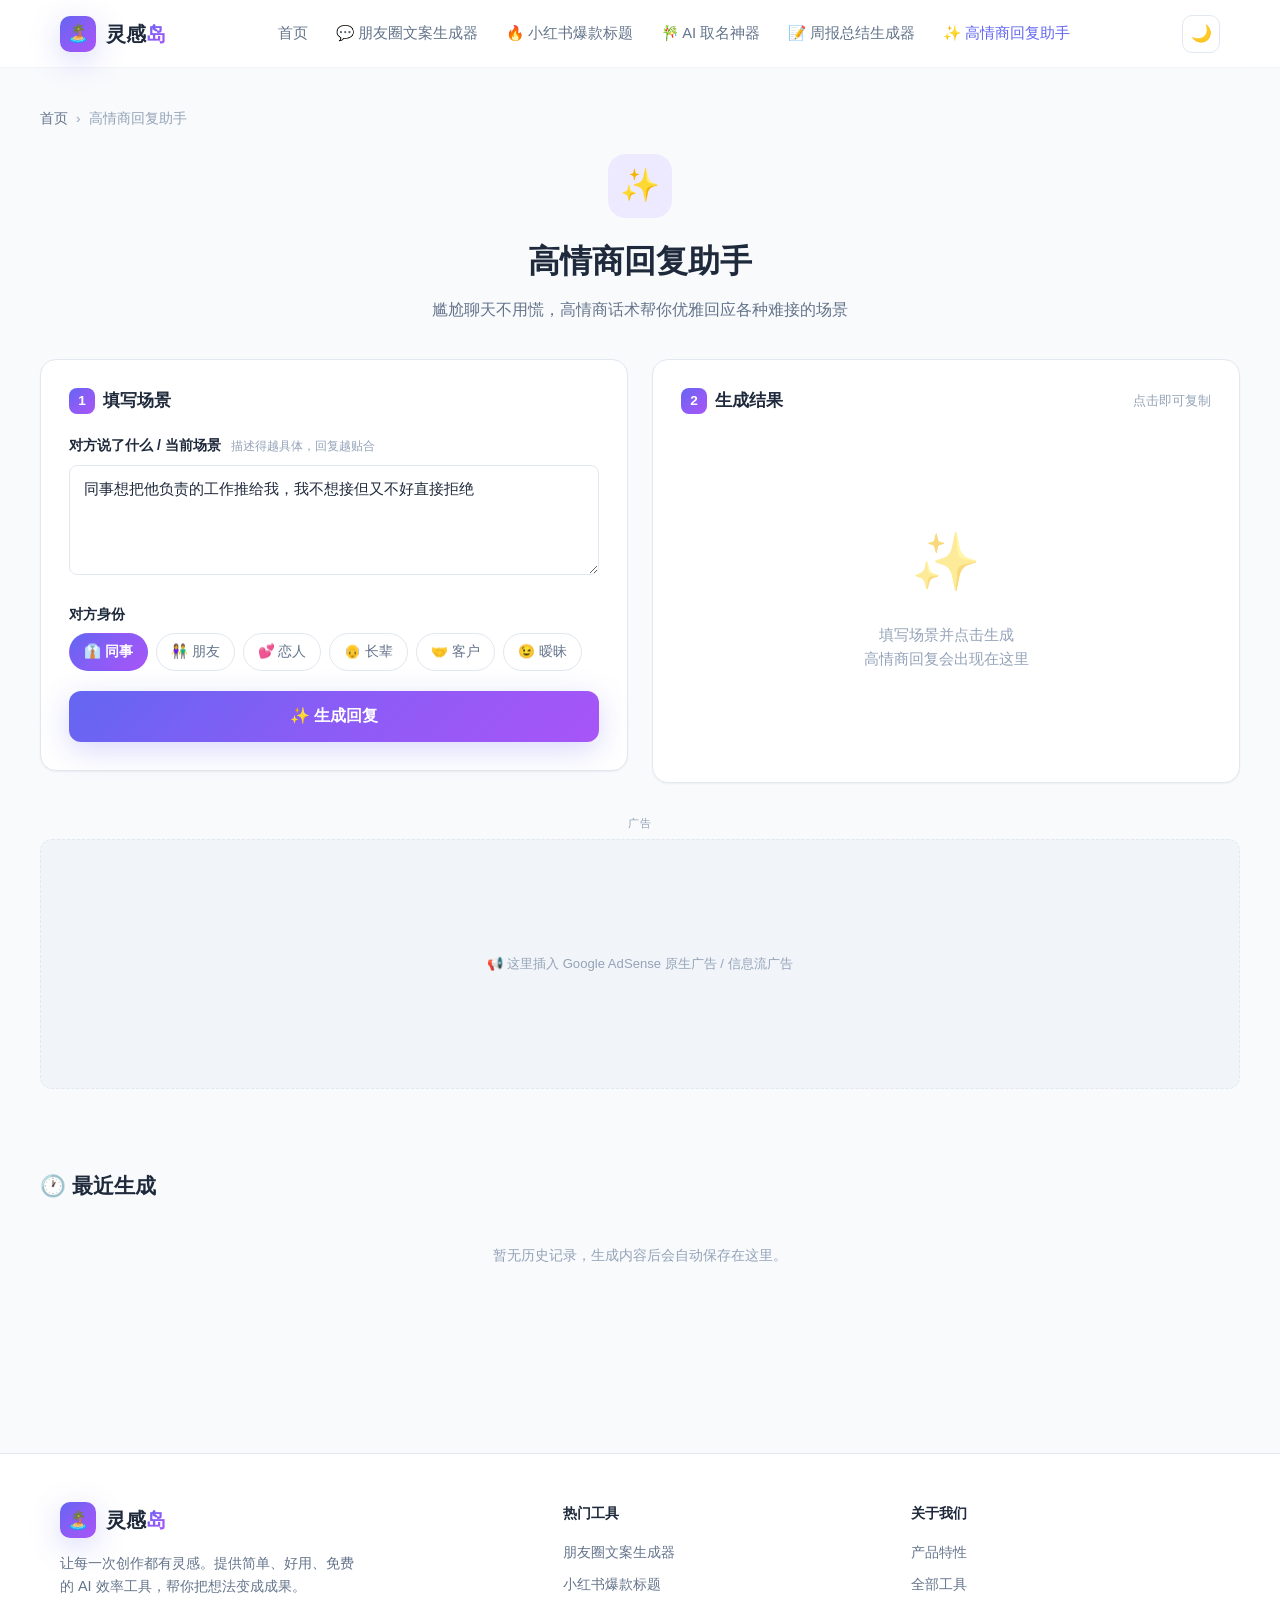
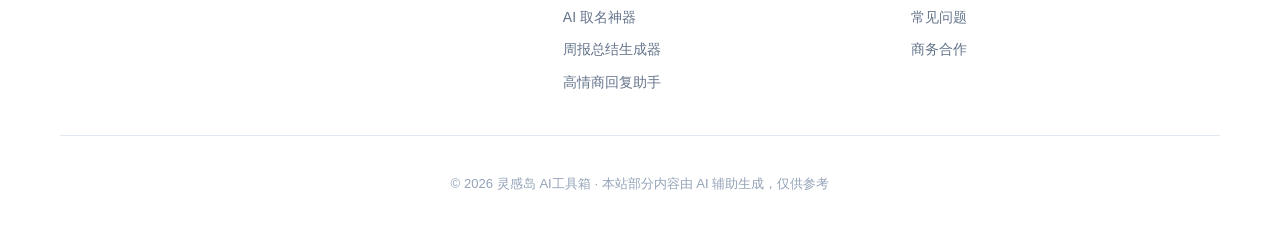
==== tools/eq-reply.html @ 60087644 "🎉 灵感岛 AI效率工具箱 - 初始版本（5个AI工具+变现方案）" ====
<!DOCTYPE html>
<html lang="zh-CN">
<head>
  <meta charset="UTF-8">
  <meta name="viewport" content="width=device-width, initial-scale=1.0">
  <title>高情商回复助手 - 各种场景的得体话术 | 灵感岛</title>
  <meta name="description" content="免费高情商回复助手，针对同事、朋友、恋人、长辈、客户等各种关系场景，生成得体自然的高情商话术，聊天不再尴尬。">
  <meta name="keywords" content="高情商回复,高情商聊天,回话技巧,聊天话术,怎么回复,情商话术生成">
  <link rel="canonical" href="/tools/eq-reply.html">
  <link rel="stylesheet" href="/assets/css/style.css">
  <script type="application/ld+json">
  {"@context":"https://schema.org","@type":"SoftwareApplication","name":"高情商回复助手","applicationCategory":"UtilitiesApplication","operatingSystem":"Web","offers":{"@type":"Offer","price":"0"}}
  </script>
</head>
<body data-tool="eq-reply">
  <header class="site-header" id="siteHeader"></header>

  <main class="main-content tool-page container">
    <div class="breadcrumb">
      <a href="/index.html">首页</a><span>›</span><span>高情商回复助手</span>
    </div>

    <div class="tool-header">
      <div class="tool-header-icon" style="background:#ede9fe;">✨</div>
      <h1>高情商回复助手</h1>
      <p>尴尬聊天不用慌，高情商话术帮你优雅回应各种难接的场景</p>
    </div>

    <div class="tool-workspace">
      <div class="panel">
        <h2 class="panel-title"><span class="step-num">1</span>填写场景</h2>

        <div class="form-group">
          <label class="form-label" for="situationInput">对方说了什么 / 当前场景 <span class="form-hint">描述得越具体，回复越贴合</span></label>
          <textarea class="textarea" id="situationInput" placeholder="例如：同事把他的工作推给我，我不想接但又不好拒绝..." style="min-height:110px;">同事想把他负责的工作推给我，我不想接但又不好直接拒绝</textarea>
        </div>

        <div class="form-group">
          <label class="form-label">对方身份</label>
          <div class="chip-group" id="relationChips">
            <span class="chip active" data-value="同事">👔 同事</span>
            <span class="chip" data-value="朋友">👫 朋友</span>
            <span class="chip" data-value="恋人">💕 恋人</span>
            <span class="chip" data-value="长辈">👴 长辈</span>
            <span class="chip" data-value="客户">🤝 客户</span>
            <span class="chip" data-value="暧昧">😉 暧昧</span>
          </div>
        </div>

        <button class="btn btn-primary btn-block btn-lg" id="generateBtn" onclick="handleGenerate()">✨ 生成回复</button>
      </div>

      <div class="panel result-panel">
        <h2 class="panel-title"><span class="step-num">2</span>生成结果 <span style="margin-left:auto;font-size:0.8rem;font-weight:400;color:var(--text-light);">点击即可复制</span></h2>
        <div id="resultArea">
          <div class="result-empty">
            <div class="result-empty-icon">✨</div>
            <p>填写场景并点击生成<br>高情商回复会出现在这里</p>
          </div>
        </div>
        <div class="result-actions" id="resultActions" style="display:none;">
          <button class="btn btn-outline" onclick="copyAll()">📋 复制全部</button>
          <button class="btn btn-ghost" onclick="handleGenerate()">🔄 换一批</button>
        </div>
      </div>
    </div>

    <div class="ad-container">
      <div class="ad-label">广告</div>
      <div class="ad-slot ad-slot-insight">📢 这里插入 Google AdSense 原生广告 / 信息流广告</div>
    </div>

    <section class="history-section" id="historySection">
      <h2 class="section-title" style="font-size:1.3rem;">🕐 最近生成</h2>
      <div class="history-list" id="historyList"></div>
    </section>
  </main>

  <footer class="site-footer" id="siteFooter"></footer>

  <script src="/assets/js/common.js"></script>
  <script src="/assets/js/ai-engine.js"></script>
  <script>
    let currentResults = [], currentParams = {};

    document.querySelectorAll('#relationChips .chip').forEach(chip => {
      chip.addEventListener('click', function() {
        document.querySelectorAll('#relationChips .chip').forEach(c => c.classList.remove('active'));
        this.classList.add('active');
      });
    });
    function getSelectedRelation() {
      const el = document.querySelector('#relationChips .chip.active');
      return el ? el.dataset.value : '同事';
    }

    async function handleGenerate() {
      const situation = document.getElementById('situationInput').value.trim();
      if (!situation) { showToast('请先描述一下场景'); return; }

      const btn = document.getElementById('generateBtn');
      btn.disabled = true;
      btn.innerHTML = '<span class="spinner" style="width:18px;height:18px;border-width:2px;"></span> 生成中...';
      document.getElementById('resultArea').innerHTML = `<div class="loading-wrap"><div class="spinner"></div><p>正在帮你想得体回复...</p></div>`;
      document.getElementById('resultActions').style.display = 'none';

      try {
        currentParams = { situation, relation: getSelectedRelation(), count: 5 };
        currentResults = await generate('eq-reply', currentParams);
        renderResults();
        saveHistory('eq-reply', currentParams, currentResults);
        renderHistory('historyList', 'eq-reply', restoreHistory);
      } catch (e) {
        showToast('生成失败，请重试'); console.error(e);
      } finally {
        btn.disabled = false;
        btn.innerHTML = '✨ 生成回复';
      }
    }

    function renderResults() {
      document.getElementById('resultArea').innerHTML = `
        <div class="result-list">
          ${currentResults.map((text, i) => `
            <div class="result-item" onclick="copyResult(${i}, this)">
              <span class="result-index">${i + 1}</span>
              <p class="result-text">${escapeHtml(text)}</p>
              <span class="result-copy-hint">📋 点击复制</span>
            </div>
          `).join('')}
        </div>`;
      document.getElementById('resultActions').style.display = 'flex';
    }

    async function copyResult(i, el) { await copyText(currentResults[i]); el.classList.add('copied'); setTimeout(() => el.classList.remove('copied'), 800); }
    async function copyAll() { await copyText(currentResults.join('\n\n')); }

    function restoreHistory(record) {
      document.getElementById('situationInput').value = record.inputs.situation || '';
      document.querySelectorAll('#relationChips .chip').forEach(c => c.classList.toggle('active', c.dataset.value === record.inputs.relation));
      currentParams = record.inputs;
      currentResults = record.results;
      renderResults();
      showToast('已恢复历史记录');
      window.scrollTo({ top: 0, behavior: 'smooth' });
    }

    document.addEventListener('DOMContentLoaded', () => renderHistory('historyList', 'eq-reply', restoreHistory));
  </script>
</body>
</html>
---- assets/css/style.css ----
/* ============================================
   灵感岛 AI工具箱 - 全局样式
   纯CSS变量驱动，支持浅色/深色主题
   ============================================ */

/* ---------- CSS 变量 ---------- */
:root {
  /* 主题色 */
  --primary: #6366f1;
  --primary-dark: #4f46e5;
  --primary-light: #818cf8;
  --secondary: #8b5cf6;
  --accent: #06b6d4;
  --accent-orange: #f59e0b;

  /* 渐变 */
  --gradient-main: linear-gradient(135deg, #6366f1 0%, #8b5cf6 50%, #a855f7 100%);
  --gradient-warm: linear-gradient(135deg, #f59e0b 0%, #ef4444 100%);
  --gradient-cool: linear-gradient(135deg, #06b6d4 0%, #3b82f6 100%);

  /* 文字 */
  --text-main: #1e293b;
  --text-sub: #64748b;
  --text-light: #94a3b8;
  --text-inverse: #ffffff;

  /* 背景 */
  --bg-page: #f8fafc;
  --bg-card: #ffffff;
  --bg-soft: #f1f5f9;
  --bg-input: #ffffff;
  --bg-hero: linear-gradient(135deg, #eef2ff 0%, #faf5ff 100%);

  /* 边框 */
  --border: #e2e8f0;
  --border-light: #f1f5f9;

  /* 阴影 */
  --shadow-sm: 0 1px 2px rgba(0, 0, 0, 0.05);
  --shadow-md: 0 4px 6px -1px rgba(0, 0, 0, 0.08), 0 2px 4px -1px rgba(0, 0, 0, 0.04);
  --shadow-lg: 0 10px 25px -5px rgba(0, 0, 0, 0.1), 0 8px 10px -6px rgba(0, 0, 0, 0.05);
  --shadow-glow: 0 8px 30px rgba(99, 102, 241, 0.25);

  /* 圆角 */
  --radius-sm: 8px;
  --radius-md: 12px;
  --radius-lg: 16px;
  --radius-xl: 24px;

  /* 布局 */
  --max-width: 1200px;
  --header-height: 68px;
}

/* ---------- 深色主题 ---------- */
[data-theme="dark"] {
  --text-main: #f1f5f9;
  --text-sub: #94a3b8;
  --text-light: #64748b;
  --text-inverse: #ffffff;

  --bg-page: #0f172a;
  --bg-card: #1e293b;
  --bg-soft: #0f172a;
  --bg-input: #334155;
  --bg-hero: linear-gradient(135deg, #1e1b4b 0%, #172554 100%);

  --border: #334155;
  --border-light: #1e293b;

  --shadow-md: 0 4px 6px -1px rgba(0, 0, 0, 0.3);
  --shadow-lg: 0 10px 25px -5px rgba(0, 0, 0, 0.4);
}

/* ---------- 基础重置 ---------- */
*, *::before, *::after { box-sizing: border-box; }

html { scroll-behavior: smooth; }

body {
  margin: 0;
  font-family: -apple-system, BlinkMacSystemFont, "Segoe UI", "PingFang SC", "Microsoft YaHei", "Helvetica Neue", sans-serif;
  background: var(--bg-page);
  color: var(--text-main);
  line-height: 1.6;
  -webkit-font-smoothing: antialiased;
  transition: background 0.3s, color 0.3s;
}

a { color: var(--primary); text-decoration: none; }
a:hover { text-decoration: underline; }
img { max-width: 100%; display: block; }
button, input, textarea, select { font-family: inherit; }

/* ---------- 布局容器 ---------- */
.container {
  max-width: var(--max-width);
  margin: 0 auto;
  padding: 0 20px;
}

.main-content { min-height: calc(100vh - var(--header-height) - 200px); }

/* ---------- 顶部导航 ---------- */
.site-header {
  position: sticky;
  top: 0;
  z-index: 100;
  height: var(--header-height);
  background: color-mix(in srgb, var(--bg-card) 88%, transparent);
  backdrop-filter: blur(12px);
  -webkit-backdrop-filter: blur(12px);
  border-bottom: 1px solid var(--border-light);
}

.header-inner {
  max-width: var(--max-width);
  height: 100%;
  margin: 0 auto;
  padding: 0 20px;
  display: flex;
  align-items: center;
  justify-content: space-between;
  gap: 16px;
}

.logo {
  display: flex;
  align-items: center;
  gap: 10px;
  font-size: 1.25rem;
  font-weight: 800;
  color: var(--text-main);
  white-space: nowrap;
}
.logo:hover { text-decoration: none; }
.logo-icon {
  width: 36px;
  height: 36px;
  border-radius: 10px;
  background: var(--gradient-main);
  display: flex;
  align-items: center;
  justify-content: center;
  font-size: 1.1rem;
  box-shadow: var(--shadow-glow);
}
.logo-gradient {
  background: var(--gradient-main);
  -webkit-background-clip: text;
  -webkit-text-fill-color: transparent;
  background-clip: text;
}

.nav-links { display: flex; align-items: center; gap: 28px; }
.nav-links a {
  color: var(--text-sub);
  font-size: 0.92rem;
  font-weight: 500;
  transition: color 0.2s;
}
.nav-links a:hover, .nav-links a.active { color: var(--primary); text-decoration: none; }

.header-actions { display: flex; align-items: center; gap: 10px; }

.icon-btn {
  width: 38px;
  height: 38px;
  border: 1px solid var(--border);
  background: var(--bg-card);
  color: var(--text-sub);
  border-radius: 10px;
  cursor: pointer;
  display: flex;
  align-items: center;
  justify-content: center;
  font-size: 1.05rem;
  transition: all 0.2s;
}
.icon-btn:hover { color: var(--primary); border-color: var(--primary); }

.mobile-menu-btn { display: none; }

/* ---------- 按钮 ---------- */
.btn {
  display: inline-flex;
  align-items: center;
  justify-content: center;
  gap: 8px;
  padding: 12px 24px;
  border: none;
  border-radius: var(--radius-md);
  font-size: 0.95rem;
  font-weight: 600;
  cursor: pointer;
  transition: all 0.2s;
  text-decoration: none;
}
.btn:hover { text-decoration: none; transform: translateY(-1px); }
.btn:active { transform: translateY(0); }
.btn:disabled { opacity: 0.6; cursor: not-allowed; transform: none; }

.btn-primary {
  background: var(--gradient-main);
  color: white;
  box-shadow: var(--shadow-glow);
}
.btn-primary:hover { box-shadow: 0 12px 35px rgba(99, 102, 241, 0.4); }

.btn-outline {
  background: transparent;
  color: var(--primary);
  border: 1.5px solid var(--primary);
}
.btn-outline:hover { background: var(--primary); color: white; }

.btn-ghost {
  background: var(--bg-soft);
  color: var(--text-sub);
}
.btn-ghost:hover { background: var(--border); color: var(--text-main); }

.btn-lg { padding: 15px 32px; font-size: 1rem; }
.btn-block { width: 100%; }

/* ---------- Hero 区域 ---------- */
.hero {
  background: var(--bg-hero);
  padding: 80px 20px 64px;
  text-align: center;
  position: relative;
  overflow: hidden;
}
.hero::before, .hero::after {
  content: '';
  position: absolute;
  border-radius: 50%;
  filter: blur(60px);
  opacity: 0.35;
  pointer-events: none;
}
.hero::before { width: 300px; height: 300px; background: #a5b4fc; top: -100px; left: -100px; }
.hero::after { width: 350px; height: 350px; background: #f0abfc; bottom: -150px; right: -80px; }

.hero-inner { max-width: 760px; margin: 0 auto; position: relative; z-index: 1; }

.hero-badge {
  display: inline-flex;
  align-items: center;
  gap: 6px;
  padding: 6px 14px;
  background: var(--bg-card);
  border: 1px solid var(--border);
  border-radius: 999px;
  font-size: 0.8rem;
  color: var(--primary);
  font-weight: 600;
  margin-bottom: 24px;
  box-shadow: var(--shadow-sm);
}

.hero h1 {
  font-size: clamp(2.2rem, 5vw, 3.4rem);
  line-height: 1.2;
  margin: 0 0 20px;
  font-weight: 800;
  letter-spacing: -0.02em;
}
.hero h1 .highlight {
  background: var(--gradient-main);
  -webkit-background-clip: text;
  -webkit-text-fill-color: transparent;
  background-clip: text;
}

.hero p {
  font-size: 1.1rem;
  color: var(--text-sub);
  margin: 0 auto 32px;
  max-width: 600px;
}

/* ---------- 区块标题 ---------- */
.section { padding: 56px 0; }
.section-title {
  font-size: 1.8rem;
  font-weight: 800;
  margin: 0 0 8px;
  display: flex;
  align-items: center;
  gap: 10px;
}
.section-subtitle { color: var(--text-sub); margin: 0 0 28px; font-size: 0.95rem; }

/* ---------- 工具卡片网格 ---------- */
.tools-grid {
  display: grid;
  grid-template-columns: repeat(auto-fill, minmax(280px, 1fr));
  gap: 20px;
}

.tool-card {
  background: var(--bg-card);
  border: 1px solid var(--border);
  border-radius: var(--radius-lg);
  padding: 26px 24px;
  transition: all 0.25s;
  position: relative;
  overflow: hidden;
  display: block;
  color: var(--text-main);
}
.tool-card:hover {
  text-decoration: none;
  transform: translateY(-4px);
  box-shadow: var(--shadow-lg);
  border-color: transparent;
}
.tool-card::before {
  content: '';
  position: absolute;
  top: 0; left: 0; right: 0;
  height: 3px;
  background: var(--tool-gradient, var(--gradient-main));
  opacity: 0;
  transition: opacity 0.25s;
}
.tool-card:hover::before { opacity: 1; }

.tool-card-icon {
  width: 52px;
  height: 52px;
  border-radius: 14px;
  display: flex;
  align-items: center;
  justify-content: center;
  font-size: 1.6rem;
  margin-bottom: 18px;
  background: var(--tool-soft, #eef2ff);
}

.tool-card h3 { margin: 0 0 8px; font-size: 1.15rem; font-weight: 700; }
.tool-card p { margin: 0; color: var(--text-sub); font-size: 0.9rem; line-height: 1.6; }

.tool-card-arrow {
  position: absolute;
  top: 24px;
  right: 24px;
  color: var(--text-light);
  font-size: 1.1rem;
  transition: all 0.2s;
}
.tool-card:hover .tool-card-arrow { color: var(--primary); transform: translateX(3px); }

.tool-tag {
  display: inline-block;
  margin-top: 16px;
  padding: 3px 10px;
  border-radius: 999px;
  font-size: 0.72rem;
  font-weight: 600;
  background: var(--bg-soft);
  color: var(--text-sub);
}
.tool-tag.hot { background: #fef2f2; color: #dc2626; }
[data-theme="dark"] .tool-tag.hot { background: #450a0a; color: #fca5a5; }

/* ---------- 工具页面布局 ---------- */
.tool-page { padding: 40px 0 64px; }

.breadcrumb {
  display: flex;
  align-items: center;
  gap: 8px;
  font-size: 0.85rem;
  color: var(--text-light);
  margin-bottom: 24px;
}
.breadcrumb a { color: var(--text-sub); }
.breadcrumb a:hover { color: var(--primary); }

.tool-header {
  text-align: center;
  margin-bottom: 36px;
}
.tool-header-icon {
  width: 64px;
  height: 64px;
  border-radius: 18px;
  display: flex;
  align-items: center;
  justify-content: center;
  font-size: 2rem;
  margin: 0 auto 18px;
  background: var(--tool-soft, #eef2ff);
}
.tool-header h1 { font-size: 2rem; margin: 0 0 10px; font-weight: 800; }
.tool-header p { color: var(--text-sub); margin: 0; font-size: 1rem; }

.tool-workspace {
  display: grid;
  grid-template-columns: 1fr 1fr;
  gap: 24px;
  align-items: start;
}

@media (max-width: 860px) {
  .tool-workspace { grid-template-columns: 1fr; }
}

.panel {
  background: var(--bg-card);
  border: 1px solid var(--border);
  border-radius: var(--radius-lg);
  padding: 28px;
  box-shadow: var(--shadow-sm);
}
.panel-title {
  font-size: 1.05rem;
  font-weight: 700;
  margin: 0 0 20px;
  display: flex;
  align-items: center;
  gap: 8px;
}
.panel-title .step-num {
  width: 26px;
  height: 26px;
  border-radius: 8px;
  background: var(--gradient-main);
  color: white;
  display: inline-flex;
  align-items: center;
  justify-content: center;
  font-size: 0.85rem;
}

/* ---------- 表单控件 ---------- */
.form-group { margin-bottom: 20px; }
.form-label {
  display: block;
  font-size: 0.88rem;
  font-weight: 600;
  margin-bottom: 8px;
  color: var(--text-main);
}
.form-hint { font-size: 0.78rem; color: var(--text-light); font-weight: 400; margin-left: 6px; }

.input, .textarea, .select {
  width: 100%;
  padding: 12px 14px;
  border: 1.5px solid var(--border);
  border-radius: var(--radius-sm);
  background: var(--bg-input);
  color: var(--text-main);
  font-size: 0.92rem;
  transition: all 0.2s;
  outline: none;
}
.input:focus, .textarea:focus, .select:focus {
  border-color: var(--primary);
  box-shadow: 0 0 0 3px rgba(99, 102, 241, 0.12);
}
.textarea { resize: vertical; min-height: 120px; line-height: 1.6; }
.select { cursor: pointer; appearance: none; background-image: url("data:image/svg+xml,%3Csvg xmlns='http://www.w3.org/2000/svg' width='14' height='14' viewBox='0 0 24 24' fill='none' stroke='%2394a3b8' stroke-width='2'%3E%3Cpath d='M6 9l6 6 6-6'/%3E%3C/svg%3E"); background-repeat: no-repeat; background-position: right 14px center; padding-right: 38px; }

/* 选项标签（芯片） */
.chip-group { display: flex; flex-wrap: wrap; gap: 8px; }
.chip {
  padding: 7px 14px;
  border: 1.5px solid var(--border);
  border-radius: 999px;
  background: var(--bg-input);
  color: var(--text-sub);
  font-size: 0.85rem;
  cursor: pointer;
  transition: all 0.2s;
  user-select: none;
}
.chip:hover { border-color: var(--primary-light); color: var(--primary); }
.chip.active {
  background: var(--gradient-main);
  border-color: transparent;
  color: white;
  font-weight: 600;
}

/* ---------- 结果区域 ---------- */
.result-panel { position: sticky; top: calc(var(--header-height) + 20px); }

.result-empty {
  display: flex;
  flex-direction: column;
  align-items: center;
  justify-content: center;
  min-height: 320px;
  color: var(--text-light);
  text-align: center;
}
.result-empty-icon { font-size: 3.5rem; margin-bottom: 16px; opacity: 0.5; }
.result-empty p { margin: 0; font-size: 0.95rem; }

.result-list { display: flex; flex-direction: column; gap: 12px; }

.result-item {
  background: var(--bg-soft);
  border: 1px solid var(--border-light);
  border-radius: var(--radius-md);
  padding: 16px;
  position: relative;
  transition: all 0.2s;
  cursor: pointer;
}
.result-item:hover { border-color: var(--primary-light); background: var(--bg-card); box-shadow: var(--shadow-sm); }
.result-item.copied { border-color: var(--accent); }
.result-index {
  position: absolute;
  top: 12px;
  right: 14px;
  font-size: 0.75rem;
  color: var(--text-light);
  font-weight: 700;
}
.result-text {
  margin: 0;
  padding-right: 28px;
  font-size: 0.95rem;
  line-height: 1.7;
  word-break: break-word;
  white-space: pre-wrap;
}
.result-copy-hint {
  display: block;
  margin-top: 8px;
  font-size: 0.72rem;
  color: var(--text-light);
  opacity: 0;
  transition: opacity 0.2s;
}
.result-item:hover .result-copy-hint { opacity: 1; }

.result-actions {
  display: flex;
  gap: 10px;
  margin-top: 20px;
  padding-top: 20px;
  border-top: 1px solid var(--border-light);
}

/* 加载动画 */
.loading-wrap {
  display: flex;
  flex-direction: column;
  align-items: center;
  justify-content: center;
  min-height: 320px;
  gap: 16px;
  color: var(--text-sub);
}
.spinner {
  width: 40px;
  height: 40px;
  border: 3px solid var(--border);
  border-top-color: var(--primary);
  border-radius: 50%;
  animation: spin 0.8s linear infinite;
}
@keyframes spin { to { transform: rotate(360deg); } }

/* ---------- 历史记录 ---------- */
.history-section { padding: 48px 0; }
.history-list { display: flex; flex-direction: column; gap: 10px; }
.history-item {
  display: flex;
  align-items: center;
  gap: 14px;
  padding: 14px 18px;
  background: var(--bg-card);
  border: 1px solid var(--border);
  border-radius: var(--radius-md);
  transition: all 0.2s;
}
.history-item:hover { box-shadow: var(--shadow-sm); border-color: var(--primary-light); }
.history-item-icon {
  width: 38px;
  height: 38px;
  border-radius: 10px;
  background: var(--bg-soft);
  display: flex;
  align-items: center;
  justify-content: center;
  font-size: 1.1rem;
  flex-shrink: 0;
}
.history-item-body { flex: 1; min-width: 0; }
.history-item-title { font-size: 0.9rem; font-weight: 600; margin-bottom: 2px; }
.history-item-preview {
  font-size: 0.8rem;
  color: var(--text-light);
  white-space: nowrap;
  overflow: hidden;
  text-overflow: ellipsis;
}
.history-item-time { font-size: 0.75rem; color: var(--text-light); white-space: nowrap; }

/* ---------- 广告位 ---------- */
.ad-container {
  margin: 32px 0;
  text-align: center;
  min-height: 100px;
}
.ad-label {
  font-size: 0.68rem;
  color: var(--text-light);
  text-transform: uppercase;
  letter-spacing: 1px;
  margin-bottom: 6px;
}
.ad-slot {
  background: var(--bg-soft);
  border: 1px dashed var(--border);
  border-radius: var(--radius-md);
  min-height: 90px;
  display: flex;
  align-items: center;
  justify-content: center;
  color: var(--text-light);
  font-size: 0.82rem;
  padding: 12px;
}
.ad-slot-insight { min-height: 250px; }

/* ---------- 页脚 ---------- */
.site-footer {
  background: var(--bg-card);
  border-top: 1px solid var(--border);
  padding: 48px 0 24px;
  margin-top: 40px;
}
.footer-grid {
  display: grid;
  grid-template-columns: 1.5fr 1fr 1fr;
  gap: 40px;
  margin-bottom: 32px;
}
.footer-brand p { color: var(--text-sub); font-size: 0.9rem; margin-top: 14px; max-width: 300px; }
.footer-col h4 { font-size: 0.9rem; margin: 0 0 16px; }
.footer-col a {
  display: block;
  color: var(--text-sub);
  font-size: 0.88rem;
  margin-bottom: 10px;
  transition: color 0.2s;
}
.footer-col a:hover { color: var(--primary); text-decoration: none; }
.footer-bottom {
  border-top: 1px solid var(--border);
  padding-top: 24px;
  text-align: center;
  color: var(--text-light);
  font-size: 0.82rem;
}

/* ---------- Toast 提示 ---------- */
.toast {
  position: fixed;
  bottom: 30px;
  left: 50%;
  transform: translateX(-50%) translateY(100px);
  background: var(--text-main);
  color: var(--bg-card);
  padding: 12px 24px;
  border-radius: var(--radius-md);
  font-size: 0.9rem;
  font-weight: 500;
  z-index: 1000;
  opacity: 0;
  transition: all 0.3s;
  box-shadow: var(--shadow-lg);
  pointer-events: none;
}
.toast.show { transform: translateX(-50%) translateY(0); opacity: 1; }

/* ---------- 特性区 ---------- */
.features-grid {
  display: grid;
  grid-template-columns: repeat(auto-fit, minmax(240px, 1fr));
  gap: 24px;
}
.feature-item { text-align: center; padding: 20px; }
.feature-icon {
  width: 56px;
  height: 56px;
  border-radius: 16px;
  display: flex;
  align-items: center;
  justify-content: center;
  font-size: 1.6rem;
  margin: 0 auto 16px;
  background: var(--bg-soft);
}
.feature-item h3 { font-size: 1rem; margin: 0 0 8px; }
.feature-item p { color: var(--text-sub); font-size: 0.88rem; margin: 0; }

/* ---------- CTA 区块 ---------- */
.cta-banner {
  background: var(--gradient-main);
  border-radius: var(--radius-xl);
  padding: 48px 32px;
  text-align: center;
  color: white;
  margin: 40px 0;
}
.cta-banner h2 { font-size: 1.8rem; margin: 0 0 12px; }
.cta-banner p { opacity: 0.9; margin: 0 0 24px; }
.cta-banner .btn-primary { background: white; color: var(--primary); box-shadow: none; }

/* ---------- 响应式 ---------- */
@media (max-width: 860px) {
  .nav-links {
    display: none;
    position: absolute;
    top: var(--header-height);
    left: 0;
    right: 0;
    flex-direction: column;
    gap: 0;
    padding: 12px 20px;
    background: var(--bg-card);
    border-bottom: 1px solid var(--border);
    box-shadow: var(--shadow-md);
  }
  .nav-links.open { display: flex; }
  .nav-links a { padding: 12px 0; width: 100%; }
  .mobile-menu-btn { display: flex; }
  .footer-grid { grid-template-columns: 1fr 1fr; gap: 28px; }
  .footer-brand { grid-column: 1 / -1; }
}

@media (max-width: 560px) {
  .hero { padding: 56px 20px 44px; }
  .hero h1 { font-size: 2rem; }
  .hero p { font-size: 0.95rem; }
  .section { padding: 40px 0; }
  .section-title { font-size: 1.5rem; }
  .panel { padding: 20px; }
  .tool-header h1 { font-size: 1.6rem; }
  .footer-grid { grid-template-columns: 1fr; }
  .result-actions { flex-direction: column; }
}
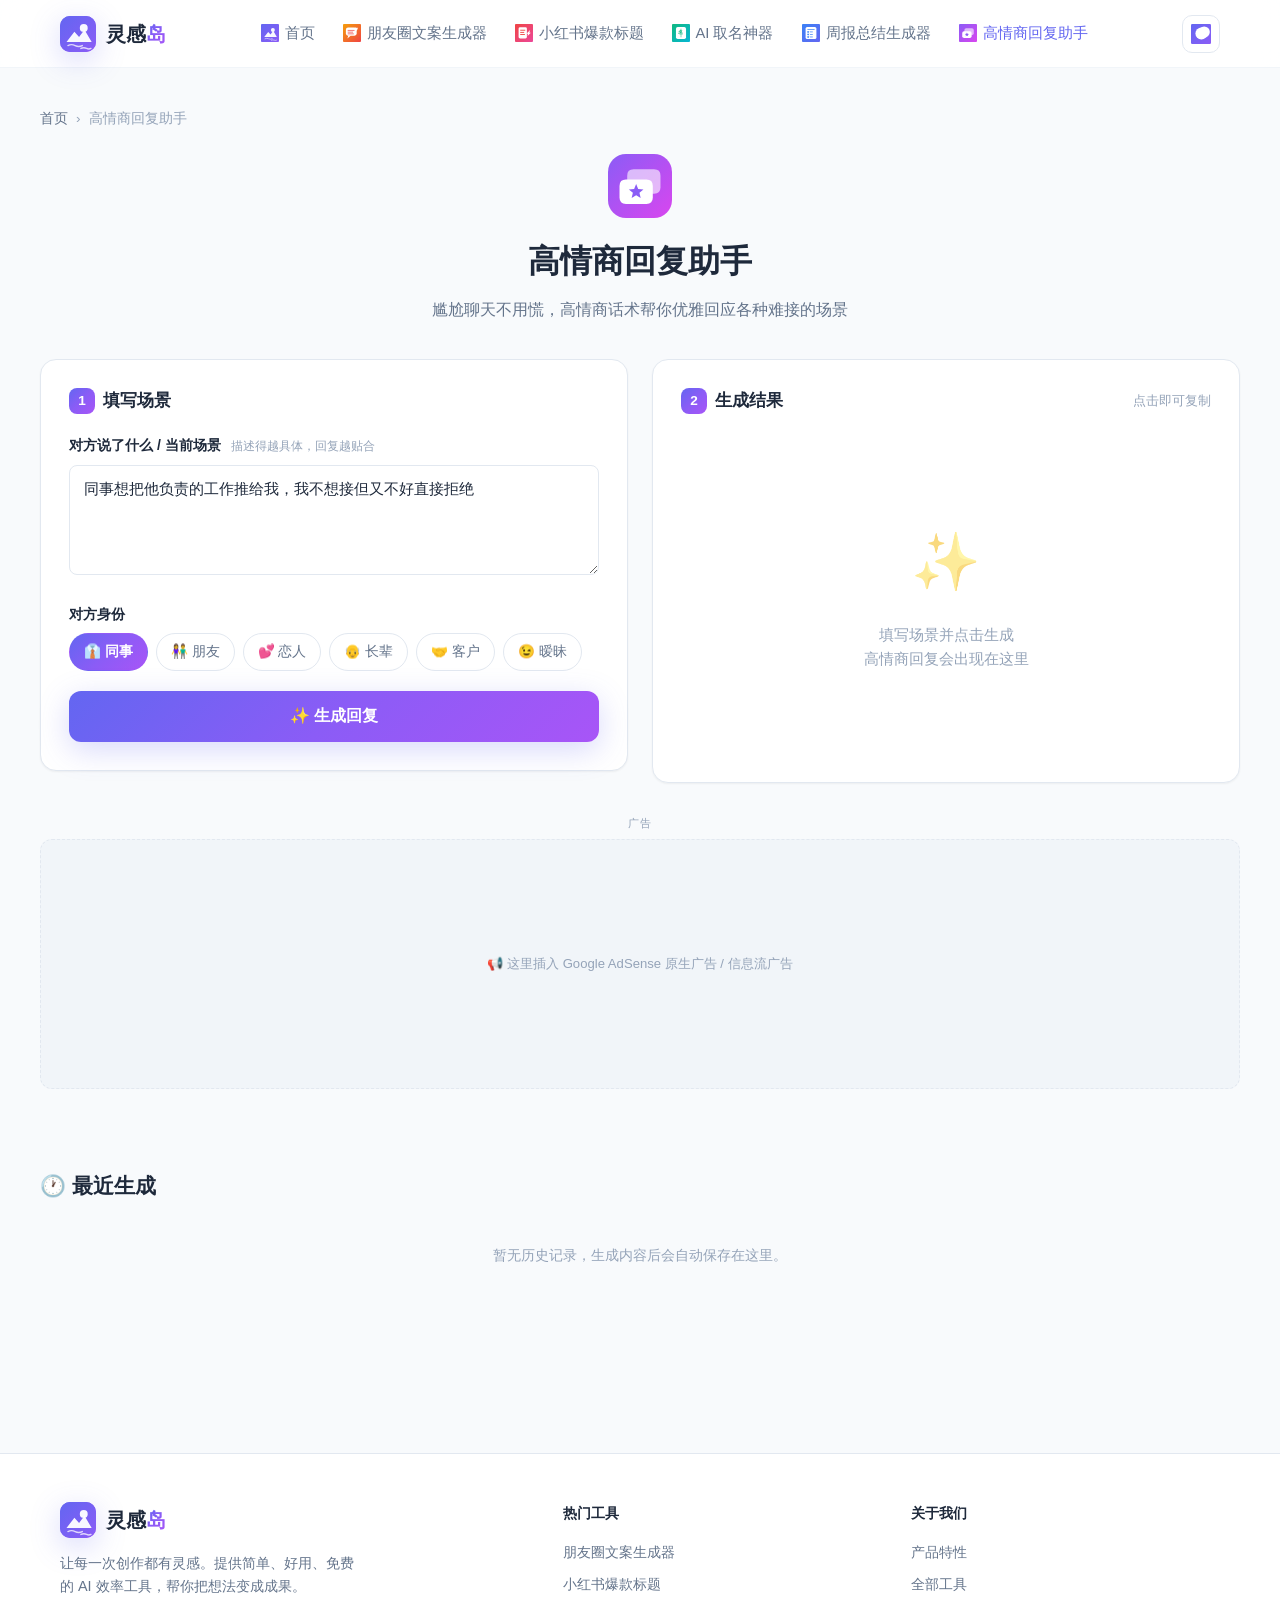
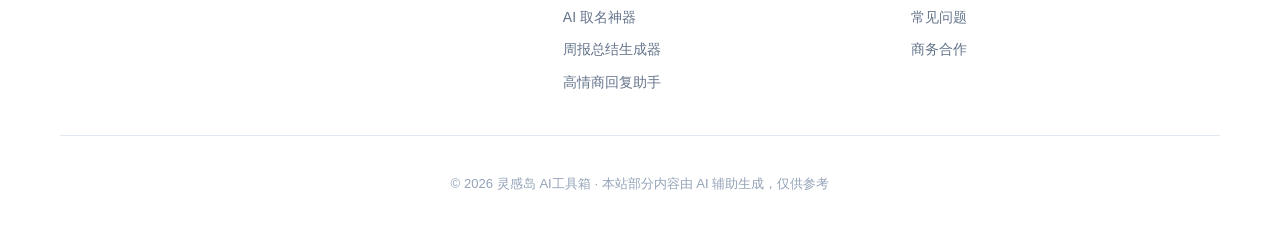
==== commit 64995ff7: "🎨 Canvas图标重绘 + 修复生成点击 + 防缓存" ====
--- a/tools/eq-reply.html
+++ b/tools/eq-reply.html
@@ -7,9 +7,14 @@
   <meta name="description" content="免费高情商回复助手，针对同事、朋友、恋人、长辈、客户等各种关系场景，生成得体自然的高情商话术，聊天不再尴尬。">
   <meta name="keywords" content="高情商回复,高情商聊天,回话技巧,聊天话术,怎么回复,情商话术生成">
   <link rel="canonical" href="/tools/eq-reply.html">
-  <link rel="stylesheet" href="/assets/css/style.css">
+  <link rel="stylesheet" href="/assets/css/style.css?v=20261116b">
   <script type="application/ld+json">
   {"@context":"https://schema.org","@type":"SoftwareApplication","name":"高情商回复助手","applicationCategory":"UtilitiesApplication","operatingSystem":"Web","offers":{"@type":"Offer","price":"0"}}
+  
+    // 输入框 Ctrl/Cmd + Enter 快速生成
+    document.addEventListener('keydown', function(e){
+      if ((e.ctrlKey || e.metaKey) && e.key === 'Enter') { e.preventDefault(); handleGenerate(); }
+    });
   </script>
 </head>
 <body data-tool="eq-reply">
@@ -21,7 +26,7 @@
     </div>
 
     <div class="tool-header">
-      <div class="tool-header-icon" style="background:#ede9fe;">✨</div>
+      <div class="tool-header-icon" data-icon="eq-reply" data-size="64" data-radius="18"></div>
       <h1>高情商回复助手</h1>
       <p>尴尬聊天不用慌，高情商话术帮你优雅回应各种难接的场景</p>
     </div>
@@ -78,8 +83,9 @@
 
   <footer class="site-footer" id="siteFooter"></footer>
 
-  <script src="/assets/js/common.js"></script>
-  <script src="/assets/js/ai-engine.js"></script>
+  <script src="/assets/js/icons.js?v=20261116b"></script>
+  <script src="/assets/js/common.js?v=20261116b"></script>
+  <script src="/assets/js/ai-engine.js?v=20261116b"></script>
   <script>
     let currentResults = [], currentParams = {};
 
@@ -94,27 +100,42 @@
       return el ? el.dataset.value : '同事';
     }
 
+    let _busy = false;
+
     async function handleGenerate() {
-      const situation = document.getElementById('situationInput').value.trim();
-      if (!situation) { showToast('请先描述一下场景'); return; }
+      if (_busy) return;
 
+      const topicInput = document.getElementById('topicInput') || document.getElementById('workInput') || document.getElementById('keywordInput') || document.getElementById('situationInput');
+      const rawVal = topicInput ? topicInput.value.trim() : '';
+      // 只有朋友圈/标题/周报/高情商需要非空校验；取名允许为空
+      const needInput = true;
+      if (needInput && !rawVal) { showToast('请先填写内容'); return; }
+
+      _busy = true;
       const btn = document.getElementById('generateBtn');
+      const origHtml = btn.innerHTML;
       btn.disabled = true;
-      btn.innerHTML = '<span class="spinner" style="width:18px;height:18px;border-width:2px;"></span> 生成中...';
-      document.getElementById('resultArea').innerHTML = `<div class="loading-wrap"><div class="spinner"></div><p>正在帮你想得体回复...</p></div>`;
-      document.getElementById('resultActions').style.display = 'none';
+      btn.innerHTML = '<span class="spinner" style="width:18px;height:18px;border-width:2px;display:inline-block;border:2px solid rgba(255,255,255,.4);border-top-color:#fff;border-radius:50%;animation:spin .8s linear infinite;"></span> 生成中...';
+
+      const resultArea = document.getElementById('resultArea');
+      if (resultArea) resultArea.innerHTML = '<div class="loading-wrap"><div class="spinner"></div><p>正在生成，请稍候...</p></div>';
+      const actions = document.getElementById('resultActions');
+      if (actions) actions.style.display = 'none';
 
       try {
-        currentParams = { situation, relation: getSelectedRelation(), count: 5 };
+        currentParams = { situation: topicInput.value.trim(), relation: getSelectedRelation(), count: 5 };
         currentResults = await generate('eq-reply', currentParams);
         renderResults();
         saveHistory('eq-reply', currentParams, currentResults);
         renderHistory('historyList', 'eq-reply', restoreHistory);
       } catch (e) {
-        showToast('生成失败，请重试'); console.error(e);
+        showToast('生成失败，请重试');
+        console.error(e);
+        if (resultArea) resultArea.innerHTML = '<div class="result-empty"><div class="result-empty-icon">😕</div><p>生成失败，请点击重试</p></div>';
       } finally {
         btn.disabled = false;
         btn.innerHTML = '✨ 生成回复';
+        _busy = false;
       }
     }
 
--- a/assets/css/style.css
+++ b/assets/css/style.css
@@ -139,12 +139,13 @@
   height: 36px;
   border-radius: 10px;
   background: var(--gradient-main);
-  display: flex;
-  align-items: center;
-  justify-content: center;
-  font-size: 1.1rem;
+  display: inline-flex;
+  align-items: center;
+  justify-content: center;
+  flex-shrink: 0;
   box-shadow: var(--shadow-glow);
 }
+.logo-icon canvas { display: block; border-radius: 10px; }
 .logo-gradient {
   background: var(--gradient-main);
   -webkit-background-clip: text;
@@ -158,8 +159,13 @@
   font-size: 0.92rem;
   font-weight: 500;
   transition: color 0.2s;
+  display: inline-flex;
+  align-items: center;
+  gap: 6px;
 }
 .nav-links a:hover, .nav-links a.active { color: var(--primary); text-decoration: none; }
+.nav-icon { display: inline-flex; align-items: center; justify-content: center; flex-shrink: 0; }
+.nav-icon canvas { display: block; }
 
 .header-actions { display: flex; align-items: center; gap: 10px; }
 
@@ -178,6 +184,7 @@
   transition: all 0.2s;
 }
 .icon-btn:hover { color: var(--primary); border-color: var(--primary); }
+.icon-btn canvas { display: block; }
 
 .mobile-menu-btn { display: none; }
 
@@ -334,10 +341,9 @@
   display: flex;
   align-items: center;
   justify-content: center;
-  font-size: 1.6rem;
   margin-bottom: 18px;
-  background: var(--tool-soft, #eef2ff);
-}
+}
+.tool-card-icon canvas { display: block; border-radius: 14px; }
 
 .tool-card h3 { margin: 0 0 8px; font-size: 1.15rem; font-weight: 700; }
 .tool-card p { margin: 0; color: var(--text-sub); font-size: 0.9rem; line-height: 1.6; }
@@ -390,10 +396,9 @@
   display: flex;
   align-items: center;
   justify-content: center;
-  font-size: 2rem;
   margin: 0 auto 18px;
-  background: var(--tool-soft, #eef2ff);
-}
+}
+.tool-header-icon canvas { display: block; border-radius: 18px; }
 .tool-header h1 { font-size: 2rem; margin: 0 0 10px; font-weight: 800; }
 .tool-header p { color: var(--text-sub); margin: 0; font-size: 1rem; }
 
@@ -585,13 +590,12 @@
   width: 38px;
   height: 38px;
   border-radius: 10px;
-  background: var(--bg-soft);
-  display: flex;
-  align-items: center;
-  justify-content: center;
-  font-size: 1.1rem;
+  display: flex;
+  align-items: center;
+  justify-content: center;
   flex-shrink: 0;
 }
+.history-item-icon canvas { display: block; border-radius: 10px; }
 .history-item-body { flex: 1; min-width: 0; }
 .history-item-title { font-size: 0.9rem; font-weight: 600; margin-bottom: 2px; }
 .history-item-preview {
@@ -695,10 +699,9 @@
   display: flex;
   align-items: center;
   justify-content: center;
-  font-size: 1.6rem;
   margin: 0 auto 16px;
-  background: var(--bg-soft);
-}
+}
+.feature-icon canvas { display: block; border-radius: 16px; }
 .feature-item h3 { font-size: 1rem; margin: 0 0 8px; }
 .feature-item p { color: var(--text-sub); font-size: 0.88rem; margin: 0; }
 
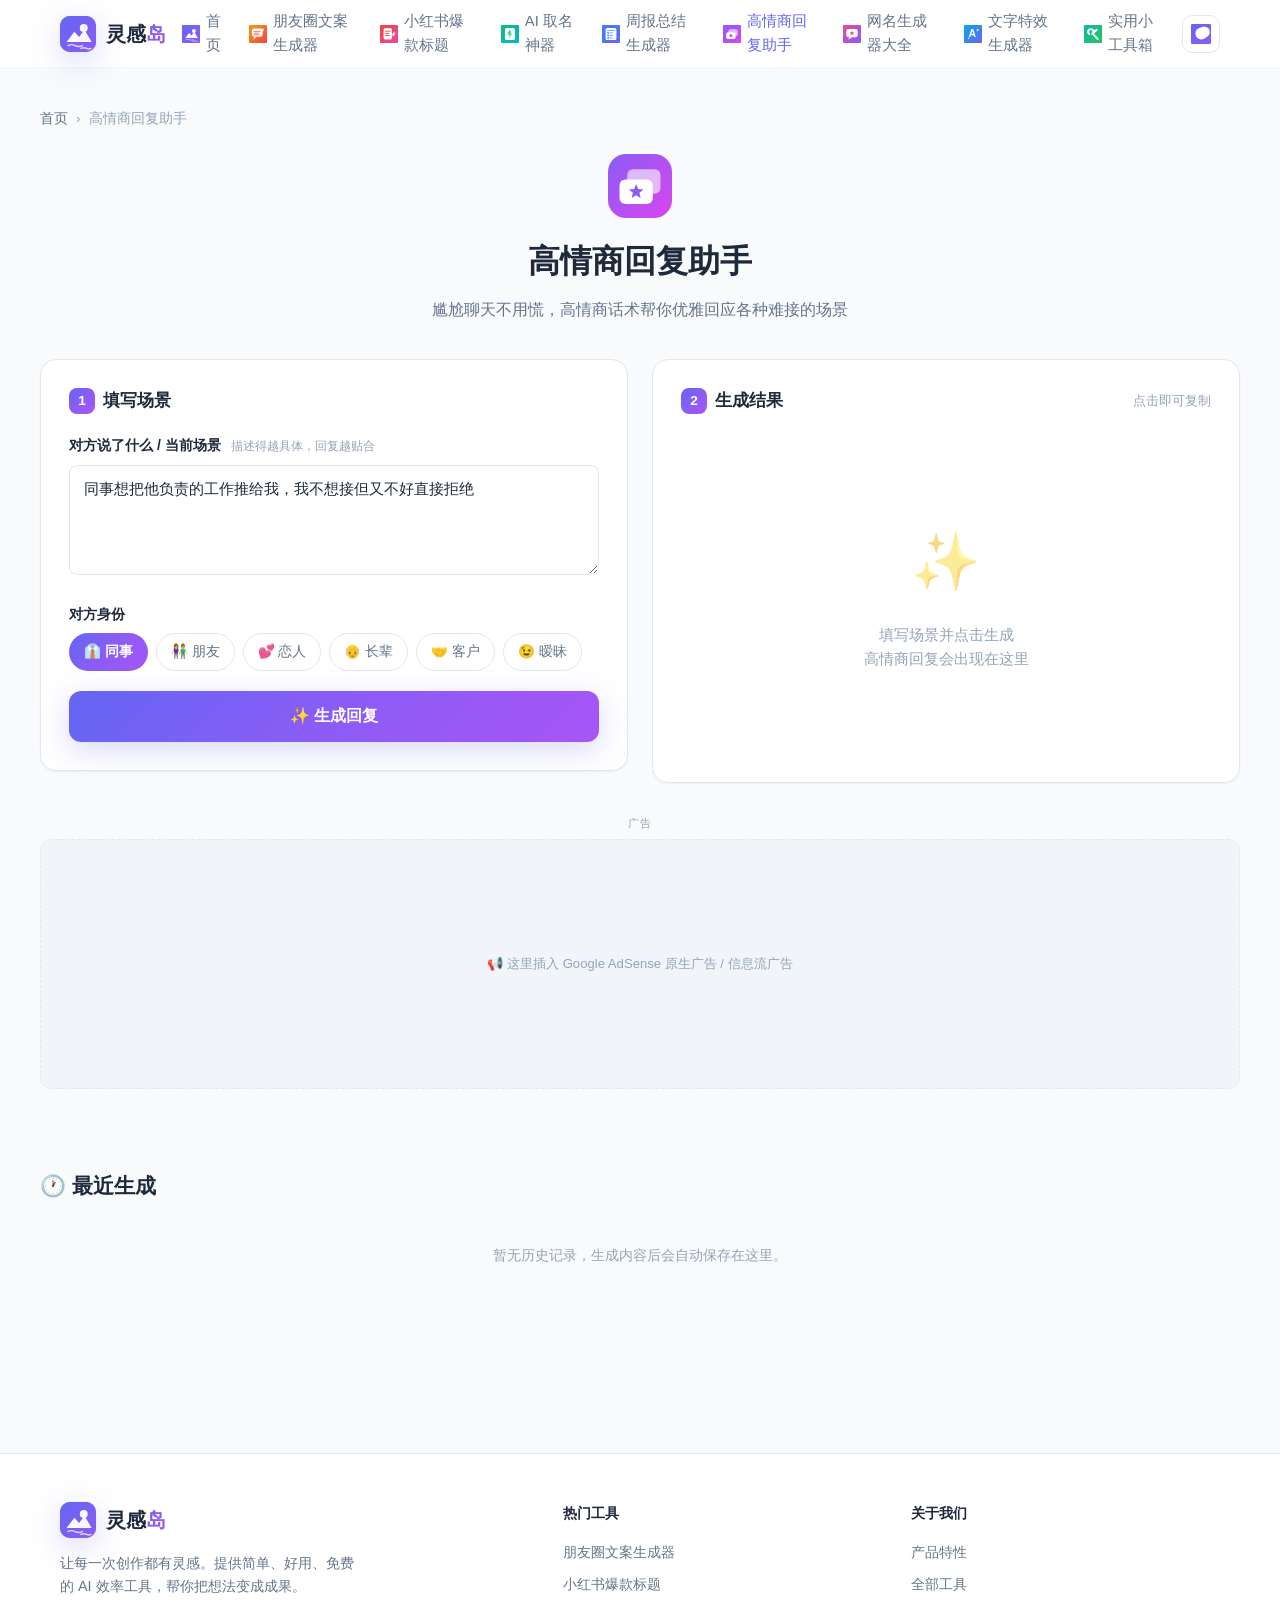
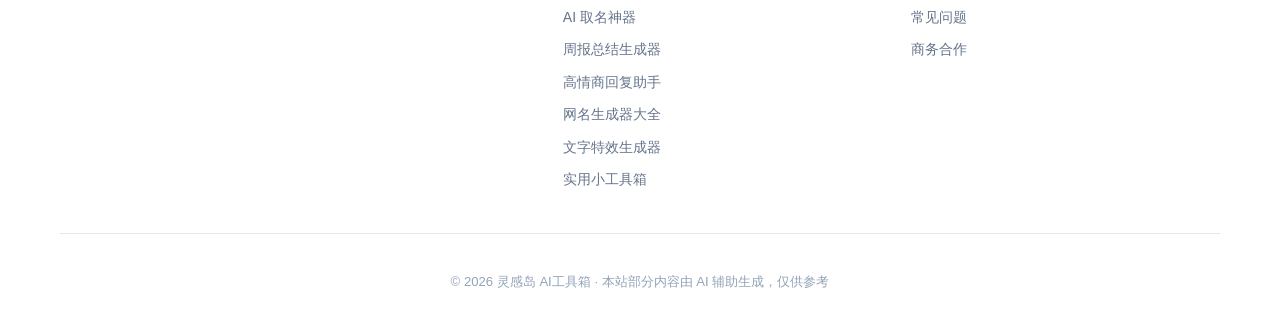
==== commit 8795a939: "✨ 新增21款字符工具(网名/文字特效/实用) + 修复JSON-LD" ====
--- a/tools/eq-reply.html
+++ b/tools/eq-reply.html
@@ -10,11 +10,6 @@
   <link rel="stylesheet" href="/assets/css/style.css?v=20261116b">
   <script type="application/ld+json">
   {"@context":"https://schema.org","@type":"SoftwareApplication","name":"高情商回复助手","applicationCategory":"UtilitiesApplication","operatingSystem":"Web","offers":{"@type":"Offer","price":"0"}}
-  
-    // 输入框 Ctrl/Cmd + Enter 快速生成
-    document.addEventListener('keydown', function(e){
-      if ((e.ctrlKey || e.metaKey) && e.key === 'Enter') { e.preventDefault(); handleGenerate(); }
-    });
   </script>
 </head>
 <body data-tool="eq-reply">
@@ -167,6 +162,10 @@
     }
 
     document.addEventListener('DOMContentLoaded', () => renderHistory('historyList', 'eq-reply', restoreHistory));
+    // 输入框 Ctrl/Cmd + Enter 快速生成
+    document.addEventListener('keydown', function(e){
+      if ((e.ctrlKey || e.metaKey) && e.key === 'Enter') { e.preventDefault(); handleGenerate(); }
+    });
   </script>
 </body>
 </html>
--- a/assets/css/style.css
+++ b/assets/css/style.css
@@ -751,3 +751,172 @@
   .footer-grid { grid-template-columns: 1fr; }
   .result-actions { flex-direction: column; }
 }
+
+/* ============================================
+   文字工具实验室（多工具聚合页）
+   ============================================ */
+
+/* 分类标签切换 */
+.lab-tabs {
+  display: flex;
+  gap: 10px;
+  flex-wrap: wrap;
+  margin: 8px 0 28px;
+  padding-bottom: 4px;
+}
+.lab-tab {
+  padding: 10px 20px;
+  border-radius: 12px;
+  border: 1px solid var(--border);
+  background: var(--bg-card);
+  color: var(--text-sub);
+  font-size: 0.92rem;
+  font-weight: 600;
+  cursor: pointer;
+  transition: all 0.2s;
+  text-decoration: none;
+}
+.lab-tab:hover { border-color: var(--primary); color: var(--primary); text-decoration: none; }
+.lab-tab.active {
+  background: var(--gradient-main);
+  color: #fff;
+  border-color: transparent;
+  box-shadow: var(--shadow-glow);
+}
+
+/* 工具网格 / 单工具布局 */
+.lab-grid {
+  display: grid;
+  grid-template-columns: repeat(auto-fill, minmax(340px, 1fr));
+  gap: 20px;
+}
+.lab-tool {
+  background: var(--bg-card);
+  border: 1px solid var(--border);
+  border-radius: 18px;
+  padding: 24px;
+  box-shadow: var(--shadow-sm);
+  display: flex;
+  flex-direction: column;
+  gap: 16px;
+}
+.lab-tool-title {
+  font-size: 1.15rem;
+  font-weight: 700;
+  color: var(--text);
+  display: flex;
+  align-items: center;
+  gap: 10px;
+  margin: 0;
+}
+.lab-tool-icon {
+  font-size: 1.4rem;
+  width: 40px;
+  height: 40px;
+  border-radius: 11px;
+  background: var(--bg-soft);
+  display: flex;
+  align-items: center;
+  justify-content: center;
+  flex-shrink: 0;
+}
+.lab-tool-desc {
+  font-size: 0.85rem;
+  color: var(--text-sub);
+  line-height: 1.6;
+  margin: -6px 0 0;
+}
+.lab-fields { display: flex; flex-direction: column; gap: 14px; }
+.lab-fields .form-group { margin: 0; }
+.check-field {
+  display: flex;
+  align-items: center;
+  gap: 8px;
+  font-size: 0.9rem;
+  color: var(--text-sub);
+  cursor: pointer;
+}
+.check-field input { width: 16px; height: 16px; accent-color: var(--primary); }
+
+.lab-tip {
+  font-size: 0.78rem;
+  color: var(--text-light);
+  line-height: 1.6;
+  margin: -4px 0 0;
+  padding: 10px 12px;
+  background: var(--bg-soft);
+  border-radius: 10px;
+}
+
+/* 宽布局工具（输入框 + 结果并排） */
+.lab-tool-wide {
+  grid-column: 1 / -1;
+  display: grid;
+  grid-template-columns: 1fr 1fr;
+  gap: 0;
+  padding: 0;
+  overflow: hidden;
+}
+.lab-tool-wide .lab-tool-input { padding: 28px; border-right: 1px solid var(--border); }
+.lab-tool-wide .lab-tool-output { padding: 28px; background: var(--bg-soft); }
+
+.lab-tool-input { display: flex; flex-direction: column; gap: 16px; }
+.lab-tool-output { display: flex; flex-direction: column; min-height: 200px; }
+.lab-output-head {
+  display: flex;
+  justify-content: space-between;
+  align-items: center;
+  font-size: 0.95rem;
+  font-weight: 700;
+  color: var(--text);
+  margin-bottom: 14px;
+}
+.lab-result-area { flex: 1; max-height: 460px; overflow-y: auto; }
+.lab-result-area .result-list { display: flex; flex-direction: column; gap: 8px; }
+.lab-result-area .result-item {
+  display: flex;
+  align-items: flex-start;
+  gap: 10px;
+  padding: 10px 12px;
+  background: var(--bg-card);
+  border: 1px solid var(--border);
+  border-radius: 10px;
+  cursor: pointer;
+  transition: all 0.15s;
+}
+.lab-result-area .result-item:hover { border-color: var(--primary); }
+.lab-result-area .result-item.copied { border-color: var(--success, #10b981); background: rgba(16,185,129,.08); }
+.lab-result-area .result-index {
+  flex-shrink: 0;
+  width: 22px; height: 22px;
+  border-radius: 6px;
+  background: var(--bg-soft);
+  color: var(--text-light);
+  font-size: 0.72rem;
+  display: flex; align-items: center; justify-content: center;
+}
+.lab-result-area .result-text {
+  flex: 1;
+  font-size: 0.9rem;
+  line-height: 1.6;
+  color: var(--text);
+  word-break: break-all;
+  white-space: pre-wrap;
+  margin: 0;
+}
+.lab-result-area .result-copy-hint {
+  flex-shrink: 0;
+  font-size: 0.7rem;
+  color: var(--text-light);
+  opacity: 0;
+  transition: opacity 0.15s;
+}
+.lab-result-area .result-item:hover .result-copy-hint { opacity: 1; }
+.lab-output-actions { margin-top: 14px; display: flex; gap: 10px; }
+
+@media (max-width: 860px) {
+  .lab-tool-wide { grid-template-columns: 1fr; }
+  .lab-tool-wide .lab-tool-input { border-right: none; border-bottom: 1px solid var(--border); }
+  .lab-tool-wide .lab-tool-output { background: transparent; }
+  .lab-grid { grid-template-columns: 1fr; }
+}
